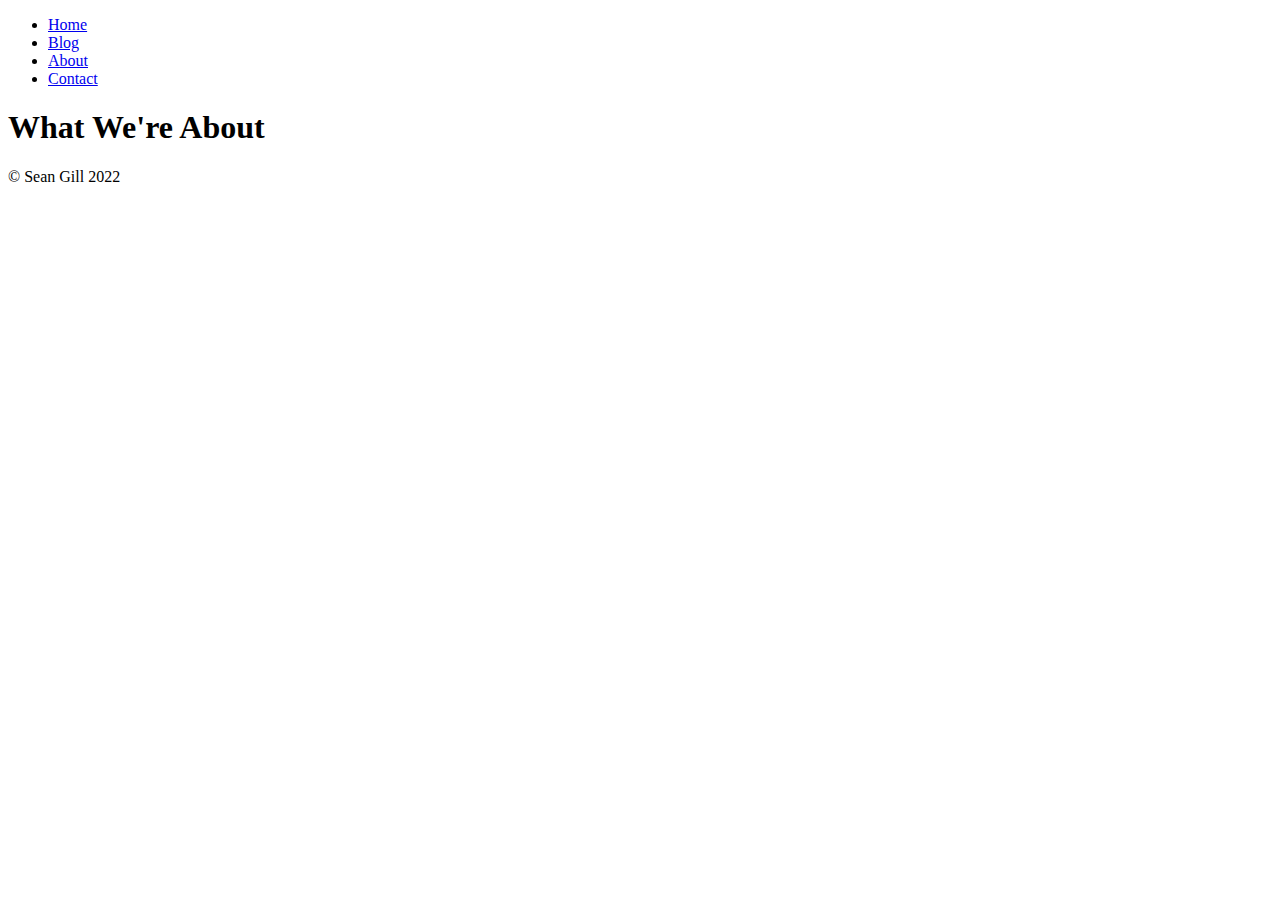
==== about.html @ 90bfa72a "Add files via upload" ====
<!DOCTYPE html>
<html>
  <head>
    <title>Adventure On</title>
    <link rel="stylesheet" href="C:\Users\seang\Documents\webdev_projects\Website2\style.css">
    <link href='https://fonts.googleapis.com/css?family=Raleway:400, 600' rel='stylesheet' type='text/css'>
  </head>

  <body>
    <header>
      <nav>
        <ul>
          <li class="navlist"><a href="C:\Users\seang\Documents\webdev_projects\Website2\index.html">Home</a></li>
          <li class="navlist"><a href="C:\Users\seang\Documents\webdev_projects\Website2\blog.html">Blog</a></li>
          <li class="navlist"><a href="C:\Users\seang\Documents\webdev_projects\Website2\about.html">About</a></li>
          <li class="navlist"><a href="C:\Users\seang\Documents\webdev_projects\Website2\contact.html">Contact</a></li>   
        </ul>
      </nav>
    </header>

  <main>
    <div class="jumbotronabout">
      <div class="container">
        <h1 class="contactheader">What We're About</h1>
          
      </div>
    </div>

  </main>

  <footer>
   <p class="footertag">&copy; Sean Gill 2022</p>
  </footer>

  </body>

</html>
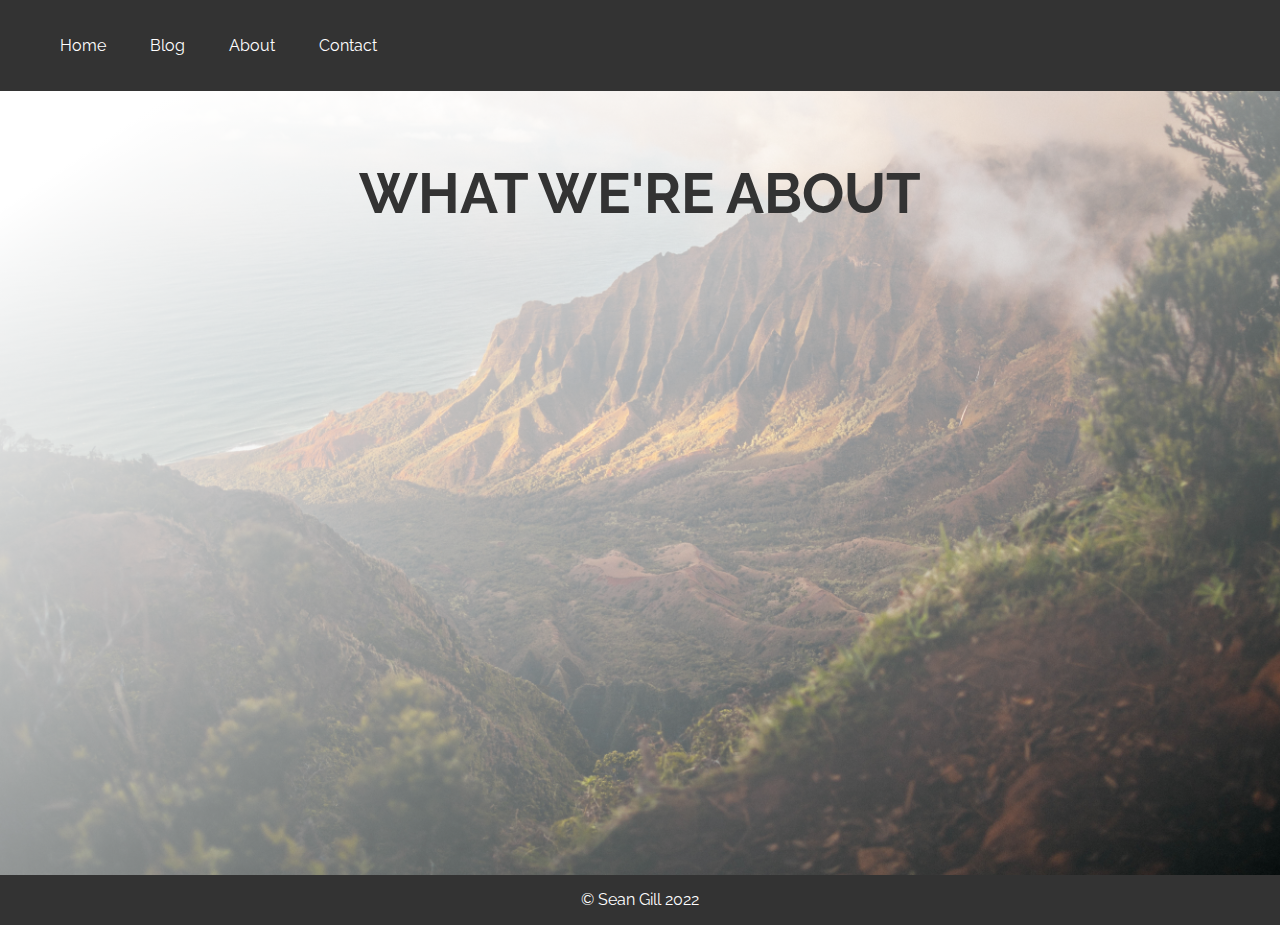
==== commit ef08c716: "Update about.html" ====
--- a/about.html
+++ b/about.html
@@ -1,8 +1,11 @@
 <!DOCTYPE html>
 <html>
   <head>
-    <title>Adventure On</title>
-    <link rel="stylesheet" href="C:\Users\seang\Documents\webdev_projects\Website2\style.css">
+    <meta charset="UTF-8">
+    <meta http-equiv="X-UA-Compatible" content="IE=edge">
+    <meta name="viewport" content="width=device-width, initial-scale=1.0">
+    <title>Adventure On | About Us</title>
+    <link rel="stylesheet" href="style.css">
     <link href='https://fonts.googleapis.com/css?family=Raleway:400, 600' rel='stylesheet' type='text/css'>
   </head>
 
@@ -10,10 +13,10 @@
     <header>
       <nav>
         <ul>
-          <li class="navlist"><a href="C:\Users\seang\Documents\webdev_projects\Website2\index.html">Home</a></li>
-          <li class="navlist"><a href="C:\Users\seang\Documents\webdev_projects\Website2\blog.html">Blog</a></li>
-          <li class="navlist"><a href="C:\Users\seang\Documents\webdev_projects\Website2\about.html">About</a></li>
-          <li class="navlist"><a href="C:\Users\seang\Documents\webdev_projects\Website2\contact.html">Contact</a></li>   
+          <li class="navlist"><a href="index.html">Home</a></li>
+          <li class="navlist"><a href="blog.html">Blog</a></li>
+          <li class="navlist"><a href="about.html">About</a></li>
+          <li class="navlist"><a href="contact.html">Contact</a></li>   
         </ul>
       </nav>
     </header>
@@ -34,4 +37,4 @@
 
   </body>
 
-</html>+</html>
--- a/style.css
+++ b/style.css
@@ -0,0 +1,269 @@
+html, body {
+  font-family: 'Raleway', sans-serif;
+  margin: 0;
+  padding: 0;
+  width: 100vw;
+}
+main {
+  width: 100%;
+  margin: 0;
+  padding: 0;
+}
+
+header{
+  background-color: #333333;
+  position: fixed;
+  top: 0;
+  left: 0;
+  width: 100%;
+}
+
+nav {
+  margin: 0;
+}
+a {
+  text-decoration: none;
+  color: white;
+}
+
+.navlist {
+  display: inline-block;
+  text-decoration: none;
+  padding: 20px;
+  color: white;
+  cursor: pointer;
+  transition: .1s;
+}
+.navlist:hover {
+  display: inline-block;
+  text-decoration: none;
+  padding: 20px;
+  color: white;
+  cursor: pointer;
+  font-weight: 650;
+}
+
+.jumbotron {
+  height: 900px;
+  background-image: url("\second_cover.jpg");
+  background-size: cover; 
+  overflow: hidden;
+  width: 100%;
+}
+.container {
+  width: 100%
+  margin: 0 auto;
+  padding: 0 10px;
+  text-align: center;
+}
+
+main h1 {
+  color: #333333;
+  font-size: 3.5em;
+  text-transform: uppercase;
+  margin: 0;
+  padding-top: 160px;
+  padding-bottom: 270px;
+}
+
+.btn-main {
+  text-decoration: none;
+  color: white;
+  background-color: #333333;
+  padding: 10px 20px;
+  border: 1px solid #333333;
+  border-radius: 3px;
+  text-transform: uppercase;
+  font-size: 18px;
+  font-weight: 600;
+  transition: .15s;
+  
+}
+.btn-main:hover {
+  text-decoration: none;
+  color: white;
+  background-color: #333333;
+  padding: 10px 20px;
+  border: 4px solid #333333;
+  border-radius: 3px;
+  text-transform: uppercase;
+  font-size: 20px;
+  font-weight: 600;
+ }
+
+.mainlist {
+  display: inline-block;
+  text-align: center;
+  margin: 50px 8%;
+  border: 4px solid #333333;
+  border-radius: 10px;
+  box-shadow: 20px 20px 50px grey;
+  color: #333333;
+  
+
+  
+}
+
+
+.mainlist h3 {
+  font-size: 25px;
+  font-weight: 500;
+  padding: 0 15px;
+  color: #333333;
+}
+
+.mainlist li {
+  text-align: center;
+  min width: 70px;
+  padding: 10px 70px 10px 35px;
+  color: #333333;
+  font-weight: bold;
+  
+}
+
+.top5 {
+  text-decoration: none;
+  color: #333333;
+  transition: .5s;
+}
+
+.top5:hover {
+  text-decoration: none;
+  color: #333333;
+  font-style: italic;
+}
+
+.jumbotron2 {
+  height: 900px;
+  background-image: linear-gradient(to bottom right, white 12%, transparent), url("\main_cover.jpg");
+  background-size: cover; 
+  overflow: hidden;
+  margin-bottom: 0;
+  width: 100%;
+}
+.container2 {
+  margin: 0;
+}
+
+h3 {
+  padding: 100px 150px 50px 150px;
+  font-weight: 700;
+  font-size: 27px;
+  color: #333333;
+}
+
+.container2 p {
+  padding: 0 150px;
+  color: #333333;
+}
+
+footer {
+  background-color: #333333;
+  width: 100%;
+  margin-top: 0;
+  height: 50px;
+}
+
+footer p {
+  text-align: center;
+  color: white;
+  padding-top: 15px;
+  margin-top:0;
+}
+
+
+
+.jumbotroncontact {
+  background-size: cover;
+  height: 875px;
+  background-image: linear-gradient(to bottom right, white 12%, transparent), url("contact3.jpg");
+  width: 100%;
+  
+}
+
+.contactform {
+   background: white;
+   display: inline-block;
+   text-align: left;
+   margin-right: 590px;
+   padding: 10px;
+   float: left;
+   border: 4px solid #333333;
+   border-radius: 10px;
+   box-shadow: 20px 20px 60px grey;
+   filter: opacity(88%);
+   min-width: 200px;
+  margin-left: 8%;
+}
+
+input {
+  padding: 10px;
+  margin: 5px;
+  width: 100%;
+  border: solid 1px #333333;
+  border-radius: 10px;
+  
+
+}
+
+textarea {
+  padding: 10px;
+  margin: 5px;
+  width: 100%; 
+  border-radius: 10px;
+  border: solid 1px #333333;
+
+}
+
+label {
+  color: #333333;
+  font-weight: bold;
+
+}
+
+form {
+  padding-right: 25px;
+  
+}
+
+.contactheader {
+  padding-bottom: 150px;
+
+}
+
+input [type="submit"] {
+  color: #333333;
+  font-weight: 700px;
+  width: 100%;
+  transition: .2s;
+
+
+
+
+}
+
+
+input [type="submit"]:hover {  
+  background-color: #333333;
+  color: white;
+  font-weight: 900;
+  border: 2px solid #333333;
+
+
+}
+
+.jumbotronblog {
+  background-size: cover;
+  height: 875px;
+  background-image: linear-gradient(to bottom right, white 12%, transparent), url("blog.jpg");
+  width: 100%;
+  
+}
+
+.jumbotronabout {
+  background-size: cover;
+  height: 875px;
+  background-image: linear-gradient(to bottom right, white 12%, transparent), url("about.jpg");
+  width: 100%;
+  
+}
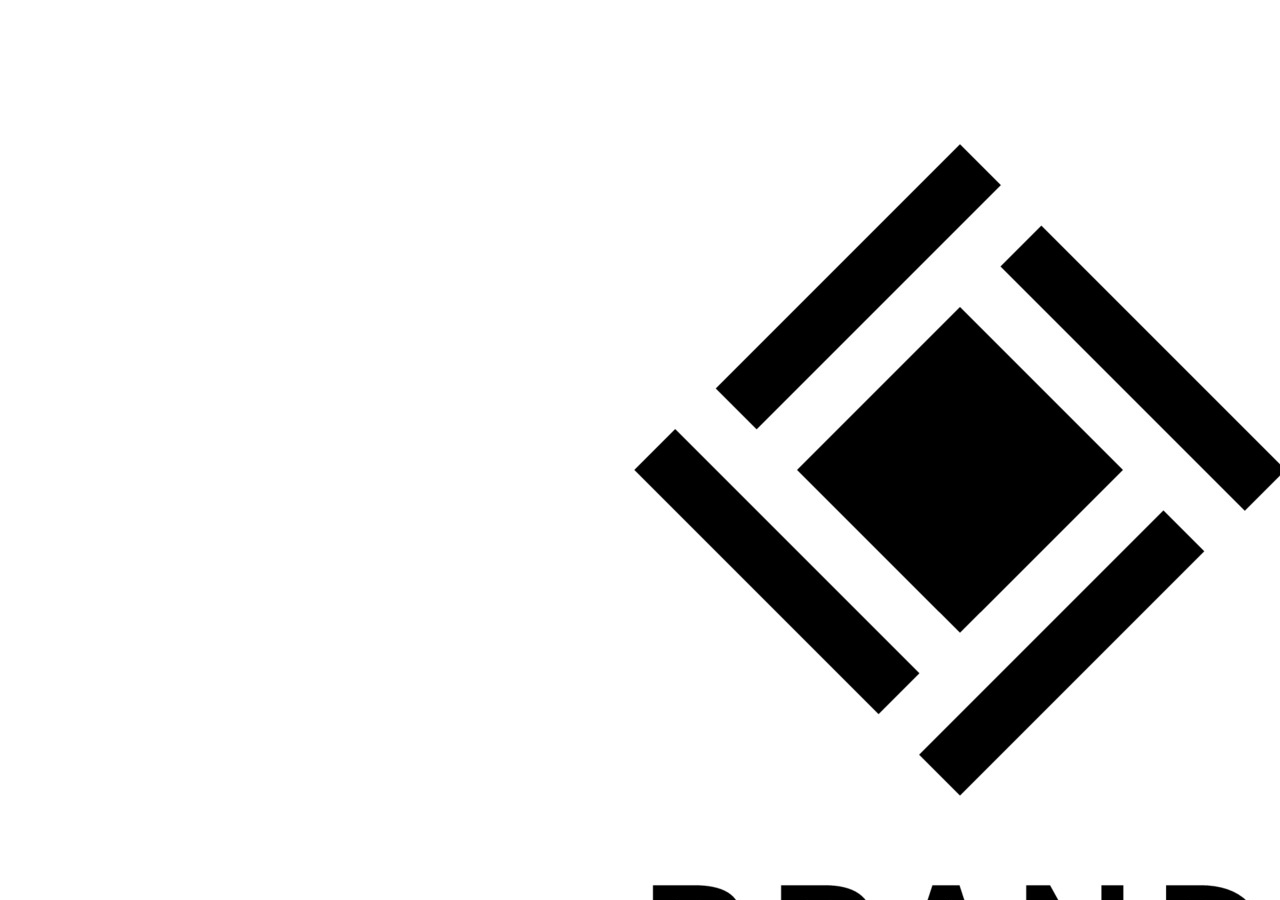
==== commit 63babd58: "Update about.html" ====
--- a/about.html
+++ b/about.html
@@ -10,7 +10,8 @@
   </head>
 
   <body>
-    <header>
+    <header class="header_container">
+      <img src="logo.jpg">
       <nav>
         <ul>
           <li class="navlist"><a href="index.html">Home</a></li>
--- a/style.css
+++ b/style.css
@@ -3,6 +3,7 @@
   margin: 0;
   padding: 0;
   width: 100vw;
+  overflow-x: hidden;
 }
 main {
   width: 100%;
@@ -10,17 +11,20 @@
   padding: 0;
 }
 
-header{
+header {
   background-color: #333333;
   position: fixed;
   top: 0;
   left: 0;
-  width: 100%;
+  width: 100vw;
+  box-shadow: -10px 20px 50px black;
+  z-index: 2;
 }
 
 nav {
   margin: 0;
 }
+
 a {
   text-decoration: none;
   color: white;
@@ -34,6 +38,7 @@
   cursor: pointer;
   transition: .1s;
 }
+
 .navlist:hover {
   display: inline-block;
   text-decoration: none;
@@ -45,10 +50,10 @@
 
 .jumbotron {
   height: 900px;
-  background-image: url("\second_cover.jpg");
+  background-image: linear-gradient(to top, white 10%, transparent 30%), url("\second_cover.jpg");
   background-size: cover; 
   overflow: hidden;
-  width: 100%;
+  width: 100vw;
 }
 .container {
   width: 100%
@@ -91,31 +96,41 @@
   font-weight: 600;
  }
 
+
+.mainlist_container {
+  display: flex;
+  flex-wrap: wrap;
+  justify-content: space-around;
+  
+  
+ 
+}
+
 .mainlist {
-  display: inline-block;
-  text-align: center;
-  margin: 50px 8%;
   border: 4px solid #333333;
   border-radius: 10px;
+  margin: 10px 0;
   box-shadow: 20px 20px 50px grey;
-  color: #333333;
-  
-
-  
+  max-width: 62%;
+  min-width: 18%;
+   
+
+
 }
 
 
 .mainlist h3 {
-  font-size: 25px;
+  font-size: 2em;
   font-weight: 500;
   padding: 0 15px;
   color: #333333;
+  text-align: center;
 }
 
 .mainlist li {
   text-align: center;
   min width: 70px;
-  padding: 10px 70px 10px 35px;
+  padding: 10px 35px;
   color: #333333;
   font-weight: bold;
   
@@ -134,12 +149,12 @@
 }
 
 .jumbotron2 {
-  height: 900px;
-  background-image: linear-gradient(to bottom right, white 12%, transparent), url("\main_cover.jpg");
+  height: 910px;
+  background-image: linear-gradient(to bottom, white 12%, transparent 80%), url("\main_cover.jpg");
   background-size: cover; 
   overflow: hidden;
   margin-bottom: 0;
-  width: 100%;
+  width: 100vw;
 }
 .container2 {
   margin: 0;
@@ -159,9 +174,12 @@
 
 footer {
   background-color: #333333;
-  width: 100%;
+  width: 100vw;
   margin-top: 0;
   height: 50px;
+  box-shadow: 0px -20px 40px grey;
+  position: fixed;
+  bottom: 0;
 }
 
 footer p {
@@ -169,31 +187,35 @@
   color: white;
   padding-top: 15px;
   margin-top:0;
+
 }
 
 
 
 .jumbotroncontact {
   background-size: cover;
-  height: 875px;
+  height: 1400px;
   background-image: linear-gradient(to bottom right, white 12%, transparent), url("contact3.jpg");
-  width: 100%;
+  width: 100vw;
+  
   
 }
 
 .contactform {
-   background: white;
+   background-color: #333333;
    display: inline-block;
-   text-align: left;
-   margin-right: 590px;
+   text-align: center;
    padding: 10px;
-   float: left;
    border: 4px solid #333333;
-   border-radius: 10px;
-   box-shadow: 20px 20px 60px grey;
-   filter: opacity(88%);
+   border-radius: 30px;
+   box-shadow: 20px 20px 60px black;
+   filter: opacity(78%);
    min-width: 200px;
-  margin-left: 8%;
+   margin: 10px;
+   
+
+  
+   
 }
 
 input {
@@ -216,36 +238,40 @@
 }
 
 label {
-  color: #333333;
+  color: white;
   font-weight: bold;
+  letter-spacing: 1.4px;
+  padding-left: 3%;
 
 }
 
 form {
   padding-right: 25px;
+  text-align: left;
+  display: inline-block;
+  margin-left: auto;
+  margin-right: auto;
   
 }
 
 .contactheader {
   padding-bottom: 150px;
-
-}
-
-input [type="submit"] {
-  color: #333333;
-  font-weight: 700px;
-  width: 100%;
-  transition: .2s;
-
-
-
-
-}
-
-
-input [type="submit"]:hover {  
-  background-color: #333333;
-  color: white;
+  text-align: center;
+
+}
+
+input[type="submit"] {
+  cursor: pointer;
+  background-color: white;
+  width: 105%;
+  
+  
+}
+
+
+input[type="submit"]:hover {  
+  background-color: white;
+  width: 105%;
   font-weight: 900;
   border: 2px solid #333333;
 
@@ -254,7 +280,7 @@
 
 .jumbotronblog {
   background-size: cover;
-  height: 875px;
+  height: 900px;
   background-image: linear-gradient(to bottom right, white 12%, transparent), url("blog.jpg");
   width: 100%;
   
@@ -267,3 +293,25 @@
   width: 100%;
   
 }
+.iframe {
+  display: inline-block;
+  float: right;
+  border-radius: 10px;
+  box-shadow: 20px 20px 60px black;
+  margin: 10px;
+  clear: right;
+  position: static;
+  
+
+}
+
+.container_contact {
+  width: 100%
+  margin: 0 auto;
+  text-align: center;
+  display: flex;
+  justify-content: space-around;
+  flex-wrap: wrap;
+  
+  
+}
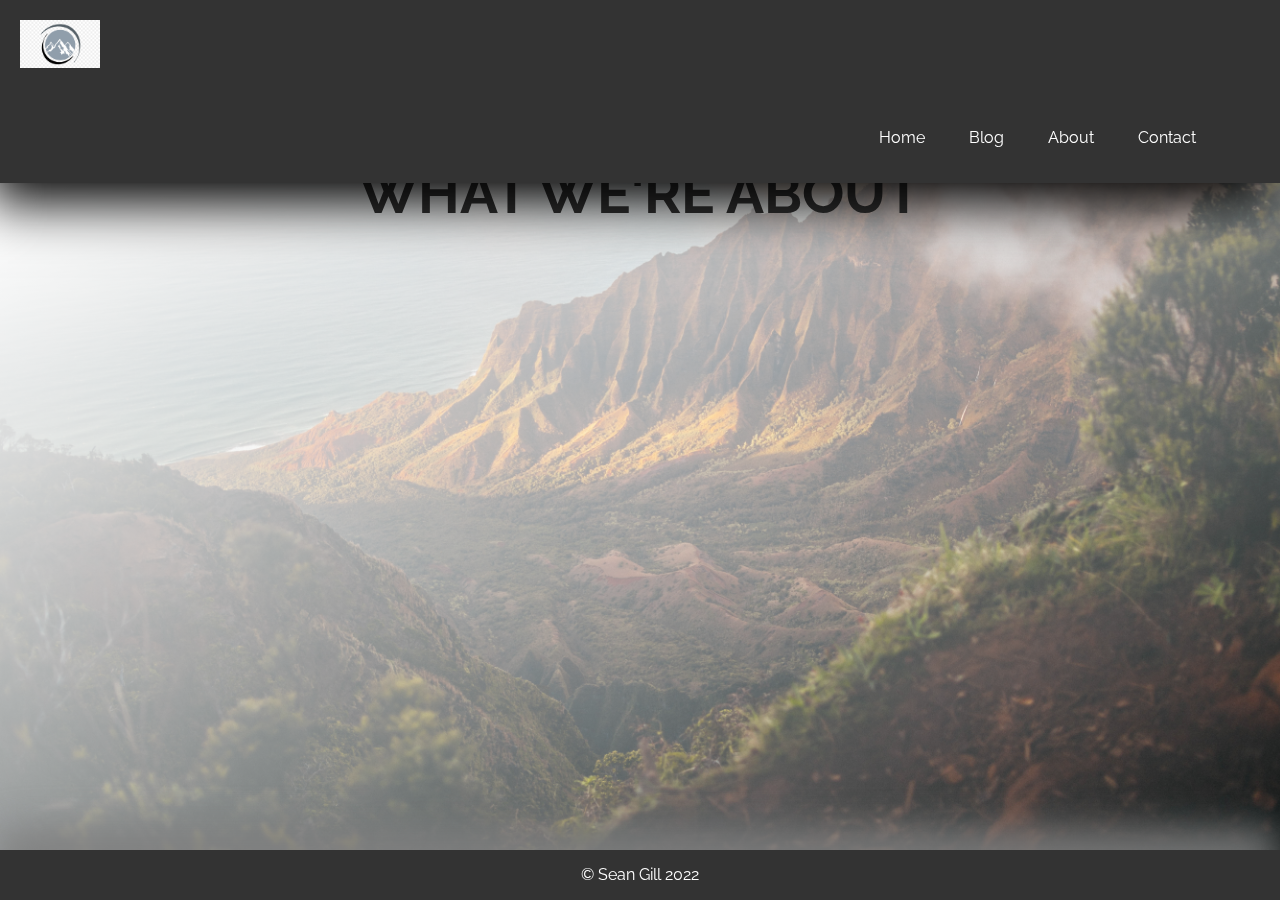
==== commit d035a632: "Update about.html" ====
--- a/about.html
+++ b/about.html
@@ -11,7 +11,7 @@
 
   <body>
     <header class="header_container">
-      <img src="logo.jpg">
+      <img src="logo2.png" class="logo">
       <nav>
         <ul>
           <li class="navlist"><a href="index.html">Home</a></li>
--- a/style.css
+++ b/style.css
@@ -19,10 +19,20 @@
   width: 100vw;
   box-shadow: -10px 20px 50px black;
   z-index: 2;
+
+}
+
+.logo {
+  width: 80px;
+  padding: 20px;
 }
 
 nav {
   margin: 0;
+  display: flex;
+  justify-content: flex-end;
+  margin-right: 5%;
+  
 }
 
 a {
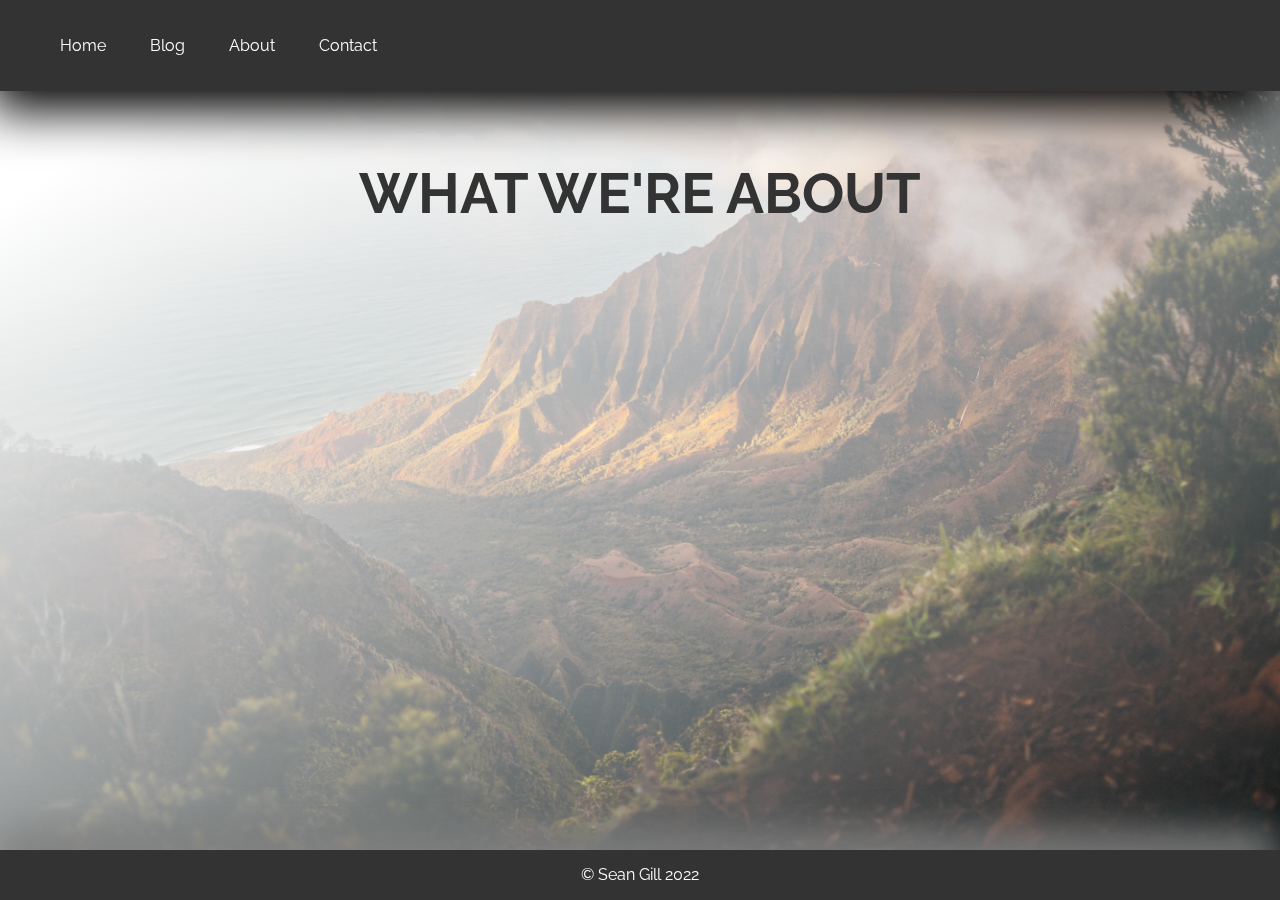
==== commit bf8dd1b1: "Update about.html" ====
--- a/about.html
+++ b/about.html
@@ -11,7 +11,7 @@
 
   <body>
     <header class="header_container">
-      <img src="logo2.png" class="logo">
+      
       <nav>
         <ul>
           <li class="navlist"><a href="index.html">Home</a></li>
--- a/style.css
+++ b/style.css
@@ -19,6 +19,8 @@
   width: 100vw;
   box-shadow: -10px 20px 50px black;
   z-index: 2;
+  display: flex;
+  justify-content: flex-start;
 
 }
 
@@ -29,8 +31,6 @@
 
 nav {
   margin: 0;
-  display: flex;
-  justify-content: flex-end;
   margin-right: 5%;
   
 }
